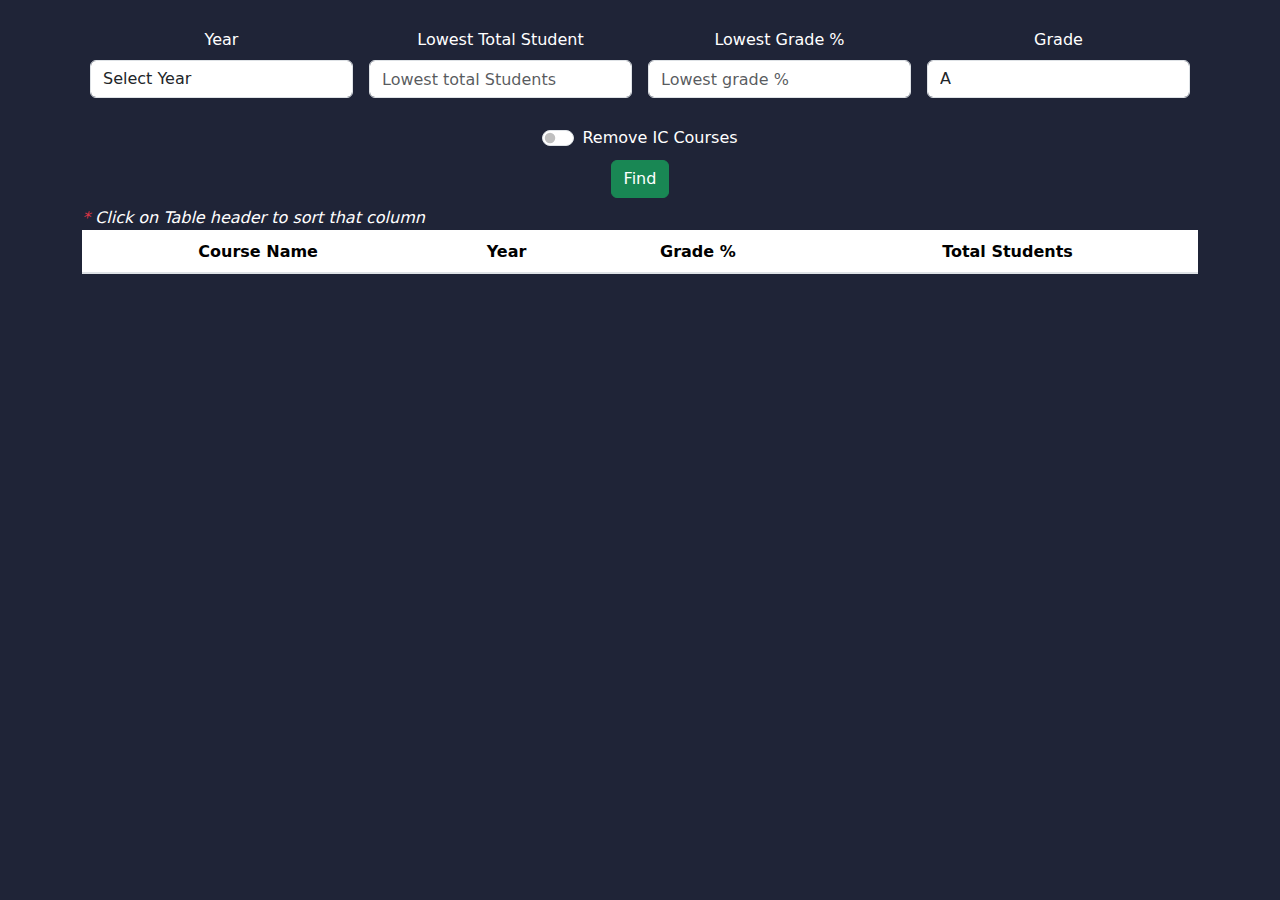
==== index.html @ 0860d21a "Update index.html" ====
<!DOCTYPE html>
<html lang="en">

<head>
    <meta charset="utf-8">
    <title>Grade Percent</title>
    <script src="https://code.jquery.com/jquery-3.5.1.min.js"></script>
    <script src="https://ajax.googleapis.com/ajax/libs/jquery/3.5.1/jquery.min.js"></script>
    <!-- <link rel="import" href="grades.json"> -->
    <script type="text/javascript" src="grades.js"></script>
    <script src="https://www.kryogenix.org/code/browser/sorttable/sorttable.js"></script>
    <script src="sorttable.js"></script>
    <link rel="stylesheet" href="style.css">
    <!-- Bootstrap 4.0 -->
    <link rel="stylesheet" href="https://maxcdn.bootstrapcdn.com/bootstrap/4.5.2/css/bootstrap.min.css">
    <script src="https://ajax.googleapis.com/ajax/libs/jquery/3.5.1/jquery.min.js"></script>
    <script src="https://cdnjs.cloudflare.com/ajax/libs/popper.js/1.16.0/umd/popper.min.js"></script>
    <script src="https://maxcdn.bootstrapcdn.com/bootstrap/4.5.2/js/bootstrap.min.js"></script>
    <!-- Bootstrap 5.0 -->
    <link href="https://cdn.jsdelivr.net/npm/bootstrap@5.0.0-beta3/dist/css/bootstrap.min.css" rel="stylesheet">
    <script src="https://cdn.jsdelivr.net/npm/bootstrap@5.0.0-beta3/dist/js/bootstrap.bundle.min.js"></script>
</head>

<style>
    body{
        background: rgb(31, 36, 55);
        color: white;
    }
    td {
        color: white;
        text-align: center;
        /* border-bottom: 0.5px solid black;
        border-left: 0.5px solid black; */
        margin: 0;
        padding: 2px;
    }
    thead {
        background: rgb(23, 27, 43);
        color: white;
        border-bottom: 2px solid white;
        border-top: 2px solid white;
    }
    .instruction{
        text-align: left;
        font-style: italic;
    }
    @media screen and (max-width:600px){
        .d-flex{
            flex-wrap: wrap;
        }
    }
</style>

<body>
    <div class="container text-center">
        <div class="d-flex mt-4 justify-content-center">
            <div class="mx-2 my-1 w-100">
                <label for="yearInput">Year</label>
                <select class="form-control" name="" id="yearInput">
                    <option value="1">Select Year</option>
                    <option value="2012-13">2012-13</option>
                    <option value="2013-14">2013-14</option>
                    <option value="2014-15">2014-15</option>
                    <option value="2015-16">2015-16</option>
                    <option value="2016-17">2016-17</option>
                    <option value="2017-18">2017-18</option>
                    <option value="2018-19">2018-19</option>
                    <option value="2019-20">2019-20</option>
                    <option value="2020-21">2020-21</option>
                </select>
            </div>
            <div class="mx-2 my-1 w-100">
                <label for="totStudentInput">Lowest Total Student</label>
                <input class="form-control" type="text" id="totStudentInput" placeholder="Lowest total Students">
            </div>
            <div class="mx-2 my-1 w-100">
                <label for="percentInput">Lowest Grade %</label>
                <input class="form-control" type="text" id="percentInput" placeholder="Lowest grade %">
            </div>
            <div class="mx-2 my-1 w-100">
                <label for="gradeInput">Grade</label>
                <select class="form-control" name="" id="gradeInput">
                    <option value="A">A</option>
                    <option value="B">B</option>
                    <option value="C">C</option>
                    <option value="D">D</option>
                    <option value="E">E</option>
                    <option value="F">F</option>
                    <option value="G">S</option>
                    <option value="H">X</option>
                </select>
            </div>
        </div>
        <br/>
        <div class="form-check form-switch">
            <input class="form-check-input" type="checkbox" id="removeIC">
            <label class="form-check-label" for="flexSwitchCheckDefault">Remove IC Courses</label>
        </div>
        <Button class="btn btn-success my-2" onclick="myFuncion()">Find</Button>
        <br/>
        <div class="instruction"><span class="text-danger">* </span>Click on Table header to sort that column</div>
        <div>
            <table class="table table-striped sortable">
                <thead>
                    <tr>
                        <!-- <th>S. No.</th> -->
                        <th>Course Name</th>
                        <th>Year</th>
                        <th class="sorttable_numeric">Grade %</th>
                        <th class="sorttable_numeric">Total Students</th>
                    </tr>
                </thead>
                <tbody></tbody>
            </table>
        </div>
    </div>
    <script>
        function myFuncion(){
            var icremove = document.getElementById('removeIC');
            // console.log(cb.checked);
            // console.log($('#removeIC:checked'));
            $('tbody').html(function(){
                return("");
            })
            let len = data.length;
            var keyName, count = 0;
            var objRes = { "hAp": 0, "hBp": 0, "hApName": "", "hBpName": "" };
            for (var i = 0; i < len; i++) {
                var myObject = data[i];
                keyName = Object.keys(myObject)[0];
                var keyValue = data[i][keyName];
                for (var j = 0; j < keyValue.length; j++) {
                    // var B = keyValue[j][3]['B'];
                    var grade = $('#gradeInput option:selected').val();
                    var xGrade;
                    if(grade == "A")
                    xGrade = keyValue[j][3]['A'] + keyValue[j][3]['A*'];
                    else
                    xGrade = keyValue[j][3][grade];
                    var keyGradeNames = Object.keys(keyValue[j][3]);
                    var totStudent = 0;
                    for (var k = 0; k < keyGradeNames.length; k++) {
                        totStudent = totStudent + keyValue[j][3][keyGradeNames[k]];
                    }
                    var total = $('#totStudentInput').val();
                    var percent = $('#percentInput').val();
                    if(total == "")
                        total = "0";
                    if(percent == "")
                        percent = "0";
                    total = parseInt(total, 10);
                    percent = parseInt(percent, 10);
                    var year = $('#yearInput option:selected').val();
                    if(year == 1){
                        year=keyValue[j][0];
                    }
                    // console.log(total, percent, year,grade, xGrade);
                    // console.log(total);
                    if (totStudent > total && year === keyValue[j][0] &&  (xGrade / totStudent * 100) > percent ) {
                        var p = $('tbody').html();
                        if((icremove.checked) == true){
                            if(keyName!== "PHY102" && keyName!== "MTH101" && keyName!== "MTH102" && keyName!== "CHM101" && keyName!== "CHM102" && keyName!== "PHY101" && keyName!== "ESC101" && keyName!== "PHY103" && keyName!== "LIF101" && keyName!== "TA101" && keyName!== "TA202" && keyName!== "ESC201" && keyName!== "TA201"){
                                $('tbody').html(function(){
                                    var x = p + "<tr><td>" + keyName + "</td><td>" + keyValue[j][0] + "</td><td sorttable_customkey =" + (Math.round(xGrade * 100 / totStudent)) + ">" + Math.round(xGrade * 100 / totStudent) + "</td><td>" + totStudent + "</td></tr>"
                                    return(x);
                                });
                            }
                        }
                        else {
                            $('tbody').html(function () {
                                var x = p + "<tr><td>" + keyName + "</td><td>" + keyValue[j][0] + "</td><td sorttable_customkey =" + (Math.round(xGrade * 100 / totStudent)) + ">" + Math.round(xGrade * 100 / totStudent) + "</td><td>" + totStudent + "</td></tr>"
                                return (x);
                            });
                        }
                        $('tbody tr').addClass("item");
                    }
                }
            }
        }
    </script>
</body>
</html>
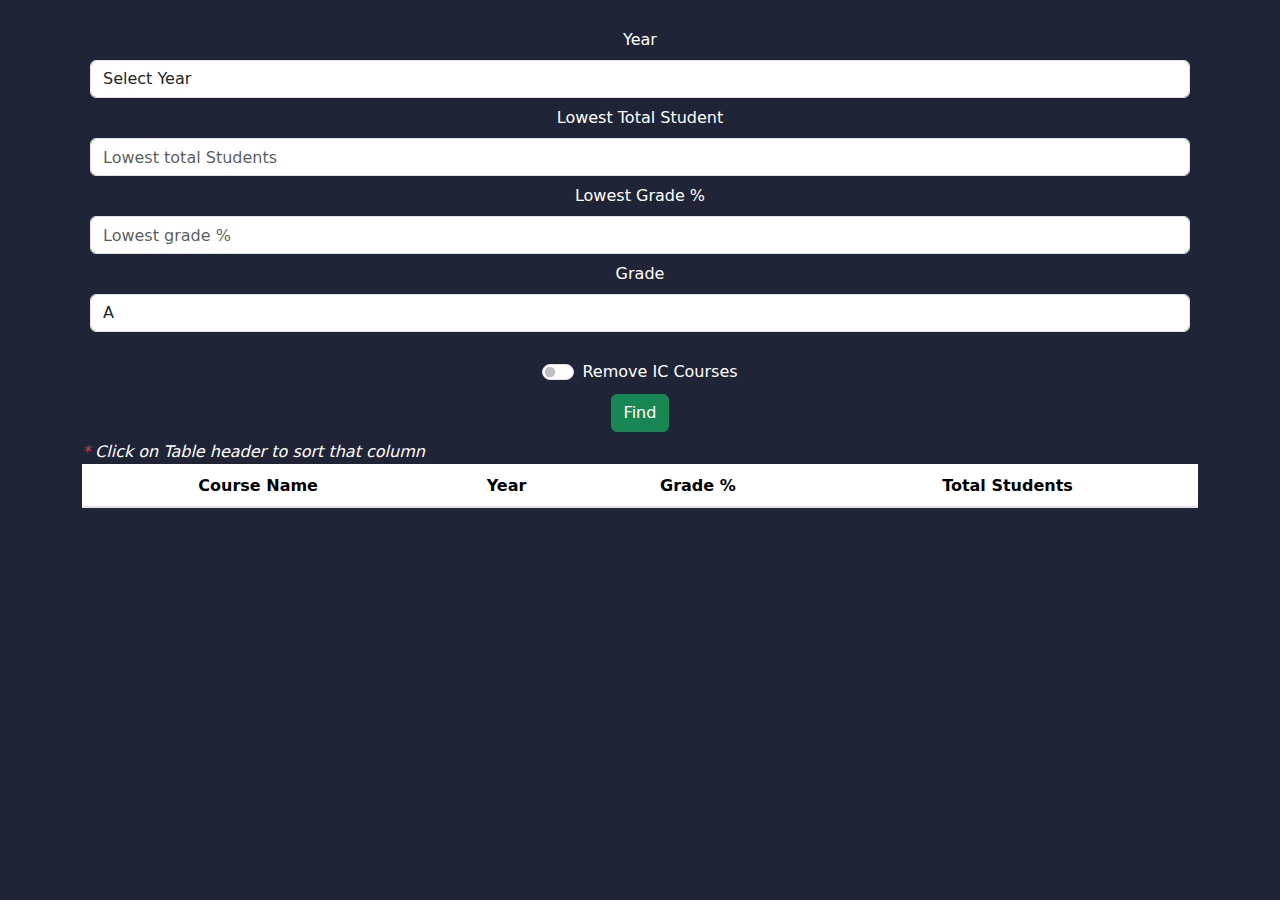
==== commit 49ee0e45: "Update index.html" ====
--- a/index.html
+++ b/index.html
@@ -44,10 +44,11 @@
         text-align: left;
         font-style: italic;
     }
-    @media screen and (max-width:600px){
-        .d-flex{
-            flex-wrap: wrap;
-        }
+    .d-flex{
+        flex-wrap: wrap;
+    }
+    label{
+        text-align:left;
     }
 </style>
 
